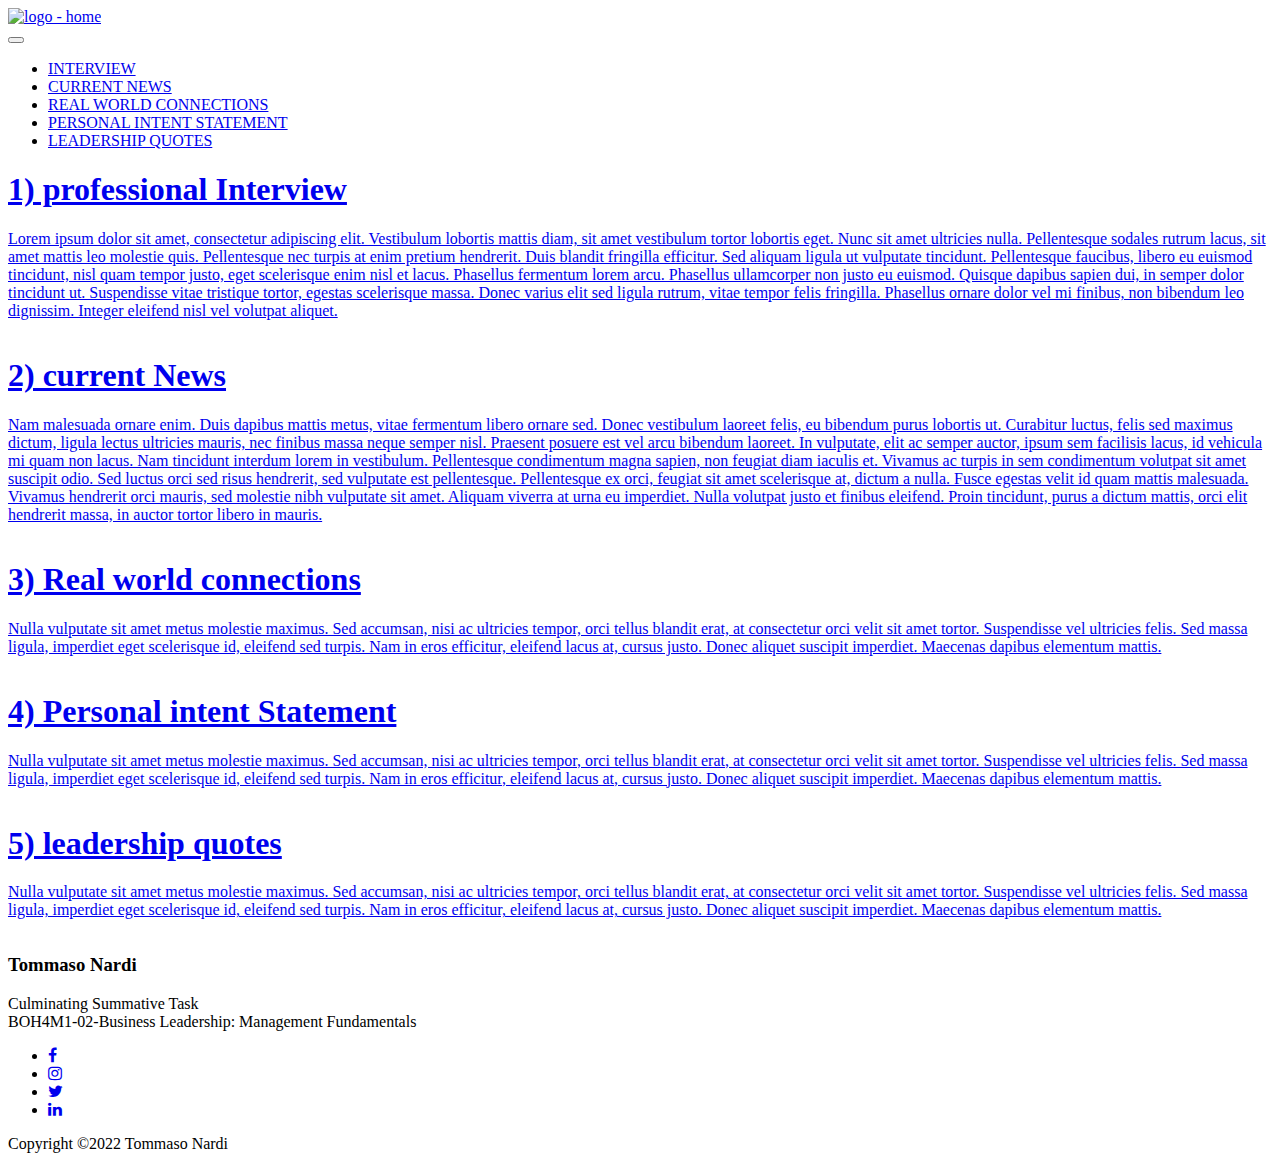
==== index.html @ a53fa081 "index upload" ====
<!DOCTYPE html>
<html lang="en">
<head>
    <meta charset="UTF-8">
    <meta http-equiv="X-UA-Compatible" content="IE=edge">
    <meta name="viewport" content="width=device-width, initial-scale=1.0">
    <title>Home Page</title>
    <link rel="stylesheet" href="/css/style.css">
    <link rel="shortcut icon" href="/favicon/favicon.ico" type="image/x-icon">
    <link rel="preconnect" href="https://fonts.googleapis.com"> 
    <link rel="preconnect" href="https://fonts.gstatic.com" crossorigin> 
    <link href="https://fonts.googleapis.com/css2?family=Koulen&display=swap" rel="stylesheet">
    <link href="https://fonts.googleapis.com/css2?family=Koulen&family=Roboto+Flex:opsz,wght@8..144,100&display=swap" rel="stylesheet">
    <link href="https://fonts.googleapis.com/css2?family=Koulen&family=Oswald:wght@300&family=Roboto+Flex:opsz,wght@8..144,100&display=swap" rel="stylesheet">
    <script src="/javascript/nav.js" defer></script>
    <link rel="stylesheet" href="https://stackpath.bootstrapcdn.com/font-awesome/4.7.0/css/font-awesome.min.css">
</head>
<body>
    <!-- Inizio NavBar -->
    <header class="primary-header navbar flex">
        <div>
            <a href="/public/index.html" class="logo">
                <img src="/img/logo.png" alt="logo - home" height="75px">
            </a>
        </div>

        <button class="mobile-nav-toggle"
        aria-controls="primary-navigation" aria-expanded="false">
            <span 
            class="sr-only">MENU</span>
        </button>

        <nav>
            <ul id="primary-navigation" data-visible="false" class="primary-navigation flex">
                <li class="active">
                    <a href="/public/pages-eng/interview.html" class="nav-links">
                        <span aria-hidden="true">INTERVIEW</span>
                    </a>
                </li>
                <li class="active">
                    <a href="/public/pages-eng/news.html" class="nav-links">
                        <span aria-hidden="true">CURRENT NEWS</span>
                    </a>
                </li>
                <li class="active">
                    <a href="/public/pages-eng/real-world-connections.html" class="nav-links">
                        <span aria-hidden="true">REAL WORLD CONNECTIONS</span>
                    </a>
                </li>
                <li class="active">
                    <a href="/public/pages-eng/personal-intent-statement.html" class="nav-links">
                        <span aria-hidden="true">PERSONAL INTENT STATEMENT</span>
                    </a>
                </li>
                <li class="active">
                    <a href="/public/pages-eng/leadership-quotes.html" class="nav-links">
                        <span aria-hidden="true">LEADERSHIP QUOTES</span>
                    </a>
                </li>
            </ul>
        </nav>
    </header>
    <!-- Fine NavBar -->
    <a href="/public/pages-eng/interview.html" class="main-link">
        <div class="page-body">
            <table class="main-table">
                <tr class="box">
                    <h1 class="title">1) professional Interview</h1>
                </tr>
                <tr>
                    <p class="paragraph">
                        Lorem ipsum dolor sit amet, consectetur adipiscing elit. Vestibulum lobortis mattis diam, sit amet vestibulum tortor lobortis eget. Nunc sit amet ultricies nulla. Pellentesque sodales rutrum lacus, sit amet mattis leo molestie quis. Pellentesque nec turpis at enim pretium hendrerit. Duis blandit fringilla efficitur. Sed aliquam ligula ut vulputate tincidunt. Pellentesque faucibus, libero eu euismod tincidunt, nisl quam tempor justo, eget scelerisque enim nisl et lacus. Phasellus fermentum lorem arcu. Phasellus ullamcorper non justo eu euismod. Quisque dapibus sapien dui, in semper dolor tincidunt ut. Suspendisse vitae tristique tortor, egestas scelerisque massa. Donec varius elit sed ligula rutrum, vitae tempor felis fringilla. Phasellus ornare dolor vel mi finibus, non bibendum leo dignissim. Integer eleifend nisl vel volutpat aliquet.
                    </p>
                </tr>
            </table>
        </div>
    </a>

    <a href="/public/pages-eng/news.html" class="main-link">
        <div class="page-body">
            <table>
                <tr class="box">
                    <h1 class="title">2) current News</h1>
                </tr>
                <tr>
                    <p class="paragraph">
                        Nam malesuada ornare enim. Duis dapibus mattis metus, vitae fermentum libero ornare sed. Donec vestibulum laoreet felis, eu bibendum purus lobortis ut. Curabitur luctus, felis sed maximus dictum, ligula lectus ultricies mauris, nec finibus massa neque semper nisl. Praesent posuere est vel arcu bibendum laoreet. In vulputate, elit ac semper auctor, ipsum sem facilisis lacus, id vehicula mi quam non lacus. Nam tincidunt interdum lorem in vestibulum. Pellentesque condimentum magna sapien, non feugiat diam iaculis et. Vivamus ac turpis in sem condimentum volutpat sit amet suscipit odio. Sed luctus orci sed risus hendrerit, sed vulputate est pellentesque. Pellentesque ex orci, feugiat sit amet scelerisque at, dictum a nulla. Fusce egestas velit id quam mattis malesuada. Vivamus hendrerit orci mauris, sed molestie nibh vulputate sit amet. Aliquam viverra at urna eu imperdiet. Nulla volutpat justo et finibus eleifend. Proin tincidunt, purus a dictum mattis, orci elit hendrerit massa, in auctor tortor libero in mauris.                </p>
                </tr>
            </table>
        </div>
    </a>

    <a href="/public/pages-eng/real-world-connections.html" class="main-link">
        <div class="page-body">
            <table>
                <tr class="box">
                    <h1 class="title">3) Real world connections</h1>
                </tr>
                <tr>
                    <p class="paragraph">
                        Nulla vulputate sit amet metus molestie maximus. Sed accumsan, nisi ac ultricies tempor, orci tellus blandit erat, at consectetur orci velit sit amet tortor. Suspendisse vel ultricies felis. Sed massa ligula, imperdiet eget scelerisque id, eleifend sed turpis. Nam in eros efficitur, eleifend lacus at, cursus justo. Donec aliquet suscipit imperdiet. Maecenas dapibus elementum mattis.            </tr>
            </table>
        </div>
    </a>

    <a href="/public/pages-eng/personal-intent-statement.html" class="main-link">
        <div class="page-body">
            <table>
                <tr class="box">
                    <h1 class="title">4) Personal intent Statement</h1>
                </tr>
                <tr>
                    <p class="paragraph">
                        Nulla vulputate sit amet metus molestie maximus. Sed accumsan, nisi ac ultricies tempor, orci tellus blandit erat, at consectetur orci velit sit amet tortor. Suspendisse vel ultricies felis. Sed massa ligula, imperdiet eget scelerisque id, eleifend sed turpis. Nam in eros efficitur, eleifend lacus at, cursus justo. Donec aliquet suscipit imperdiet. Maecenas dapibus elementum mattis.            </tr>
            </table>
        </div>
    </a>


    <a href="/public/pages-eng/leadership-quotes.html" class="main-link">
        <div class="page-body">
            <table>
                <tr class="box">
                    <h1 class="title">5) leadership quotes</h1>
                </tr>
                <tr>
                    <p class="paragraph">
                        Nulla vulputate sit amet metus molestie maximus. Sed accumsan, nisi ac ultricies tempor, orci tellus blandit erat, at consectetur orci velit sit amet tortor. Suspendisse vel ultricies felis. Sed massa ligula, imperdiet eget scelerisque id, eleifend sed turpis. Nam in eros efficitur, eleifend lacus at, cursus justo. Donec aliquet suscipit imperdiet. Maecenas dapibus elementum mattis.            </tr>
            </table>
        </div>
    </a>

    <!-- Inizio Footer -->
    <footer>
        <div class="footer-content">
            <h3>Tommaso Nardi</h3>
            <p>Culminating Summative Task <br>
            BOH4M1-02-Business Leadership: Management Fundamentals</p>
            <ul class="social">
                <li><a href="https://www.facebook.com/tommaso.nardi.583/"><i class="fa fa-facebook"></i></a></li>
                <li><a href="https://www.instagram.com/il_nardi44/"><i class="fa fa-instagram"></i></a></li>
                <li><a href="https://twitter.com/TommasoNardi3"><i class="fa fa-twitter"></i></a></li>
                <li><a href="https://www.linkedin.com/in/tommaso-nardi-0a2a28239/"><i class="fa fa-linkedin"></i></a></li>
            </ul>
        </div>
        <div class="footer-bottom">
            <p>Copyright &copy;2022 Tommaso Nardi</p>
        </div>
    </footer>
    <!-- Fine Footer -->
</body>
</html>
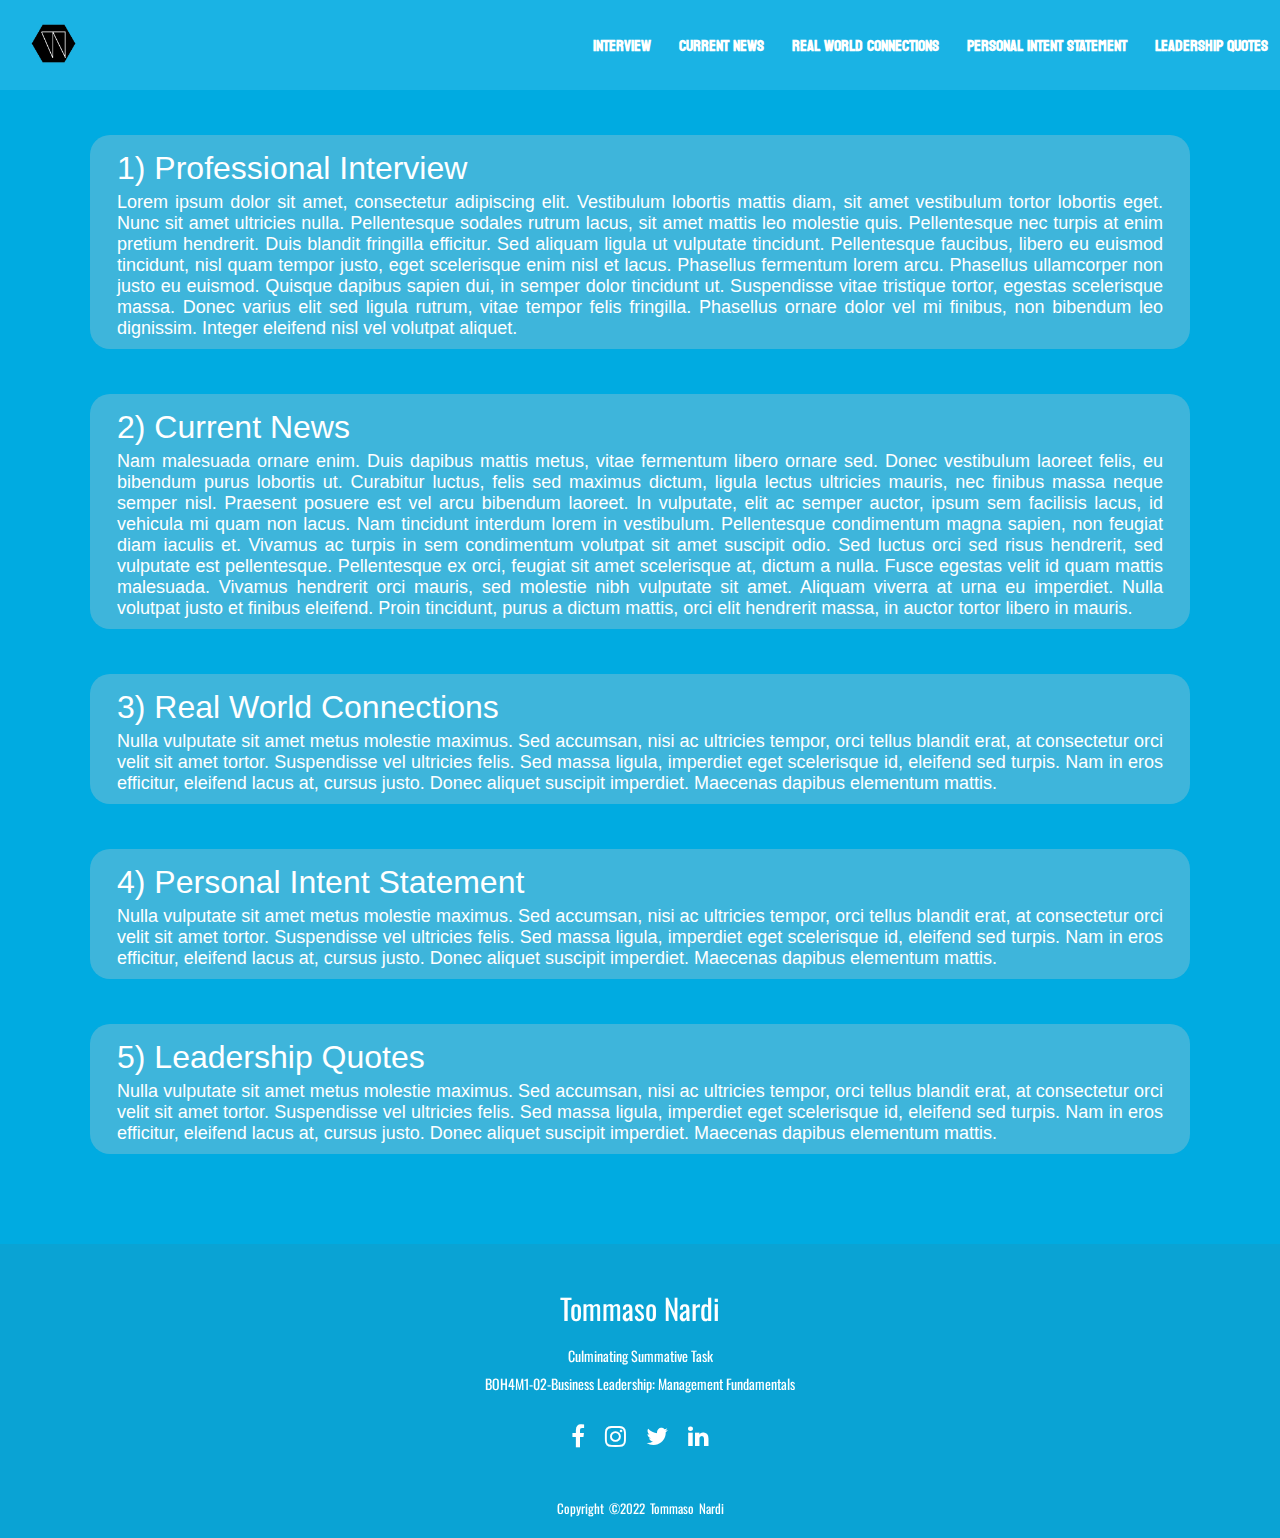
==== commit 5a19b1d8: "index modification" ====
--- a/index.html
+++ b/index.html
@@ -6,7 +6,7 @@
     <meta name="viewport" content="width=device-width, initial-scale=1.0">
     <title>Home Page</title>
     <link rel="stylesheet" href="/css/style.css">
-    <link rel="shortcut icon" href="/favicon/favicon.ico" type="image/x-icon">
+    <link rel="shortcut icon" href="/" type="image/x-icon">
     <link rel="preconnect" href="https://fonts.googleapis.com"> 
     <link rel="preconnect" href="https://fonts.gstatic.com" crossorigin> 
     <link href="https://fonts.googleapis.com/css2?family=Koulen&display=swap" rel="stylesheet">
--- a/css/style.css
+++ b/css/style.css
@@ -0,0 +1,397 @@
+*{
+    margin: 0;
+    padding: 0;
+    box-sizing: border-box;
+}
+
+@import url('https://fonts.googleapis.com/css2?family=Koulen&family=Lato:wght@700&family=Oswald:wght@300&family=Roboto+Flex:opsz,wght@8..144,100&display=swap');
+
+body{
+    font-family: 'Mochiy Pop One', sans-serif;
+    background-color: #00ABE1;
+    color: white;
+
+    overflow-x: hidden;
+
+}
+
+::selection{
+    background: #161F6D;
+}
+
+.navbar{
+    height: 10vh;
+    background: hsl(0 0% 100% / 0.1);
+    top: 0;
+}
+
+.flex{
+    display: flex;
+    gap: var(--gap, 1rem);
+}
+
+/* primary header */
+.logo{
+    margin-left: 1rem;
+    margin-right: 1rem;
+}
+
+.mobile-nav-toggle{
+    display: none;
+}
+
+.primary-header{
+    align-items: center;
+    justify-content: space-between;
+}
+
+.primary-navigation{
+    list-style: none;
+    padding: 0;
+    margin: 0;
+}
+
+.nav-links{
+    text-decoration: none;
+    color: white;
+    font-family: 'Koulen', coursive;
+    font-weight: 700;
+    margin-inline-end: 0.75em;
+}
+
+.nav-links:hover{
+    color: #161F6D;
+}
+
+@media (max-width: 55em) {
+    .primary-navigation{
+        --gap: 2em;
+
+        position: fixed;
+        z-index: 1000;
+        inset: 0 0 0 30%;
+
+        flex-direction: column;
+        padding: min(30vh, 10rem) 2em;
+
+        background-color: hsl(0 0% 80% / 0.8);
+        backdrop-filter: blur(1rem);
+        -webkit-backdrop-filter: blur(1rem);
+
+        transform: translateX(100%);
+        transition: transform 350ms ease-out;
+    }
+
+    .mobile-nav-toggle{
+        position: absolute;
+        display: block;
+        z-index: 9999;
+        background-color: transparent;
+        background: url("/img/Hamburger_icon.png");
+        background-repeat: no-repeat;
+        width: 2.5rem;
+        border: 0;
+        aspect-ratio: 1;
+        top: 1.25rem;
+        right: 2rem;
+    }
+
+    .primary-navigation[data-visible="true"]{
+        transform: translateX(0%);
+    }
+
+    .mobile-nav-toggle[aria-expanded="true"]{
+        background: url("/img/icon-close.png");
+    }
+
+    .navbar{
+        background: none;
+    }
+
+}
+
+.sr-only {
+    position: absolute;
+    width: 0px;
+    height: 0px;
+    padding: 0;
+    margin: -1px;
+    overflow: hidden;
+    clip: rect(0,0,0,0);
+    border: 0;
+}
+
+/* Body */
+
+.main-table{
+    max-width: 90%;
+}
+
+.title{
+    padding-left: 3vh;
+    padding-top: 5px;
+    text-transform: capitalize;
+    font-family: 'Lato', sans-serif;
+    font-weight: 400;
+}
+
+.page-body{
+    margin-left: 10vh;
+    margin-top: 5vh;
+    background: hsl(0 0% 80% / 0.3);
+    margin-right: 10vh;
+    border-radius: 20px;
+    padding-bottom: 10px;
+    padding-top: 10px;
+}
+
+.main-link{
+    text-decoration: none;
+    color: white;
+}
+
+.paragraph{
+    padding-left: 3vh;
+    padding-right: 3vh;
+    padding-top: 5px;
+    text-align: justify;
+    font-weight: 400;
+    font-size: 18px;
+    font-family: 'Lato', sans-serif;
+}
+
+.title-interview{
+    padding-left: 3vh;
+    padding-top: 5px;
+    text-transform: none;
+    font-family: 'Lato', sans-serif;
+    font-weight: 400;
+}
+
+.video{
+    padding-left: 3vh;
+    padding-right: 3vh;
+    padding-top: 5px;
+    text-align: center;
+    font-weight: 400;
+    font-size: 18px;
+}
+
+.news-immage{
+    padding-left: 3vh;
+    padding-right: 3vh;
+    padding-top: 5px;
+    text-align: center;
+    font-weight: 400;
+    font-size: 18px;
+}
+
+.quote{
+    padding-left: 3vh;
+    padding-right: 3vh;
+    font-size: 30px;
+    padding-top: 5px;
+    text-align: center;
+}
+
+.signature{
+    text-align: center;
+    font-size: 20px;
+}
+
+.button-container{
+    padding-left: 3vh;
+}
+
+.buttons{
+    background-color: #00ABE1;
+    border: none;
+    text-align: center;
+    text-decoration: none;
+    display: inline-block;
+    font-size: 16px;
+    margin: 10px;
+    padding: 14px 40px;
+    border: black 1px solid;
+}
+
+.buttons-text{
+    text-decoration: none;
+    color: white;
+}
+
+.bottoni{
+    display: flex;
+    justify-content: center;
+
+}
+
+@media (max-width: 55em){
+    .paragraph{
+        padding-left: 3vh;
+        padding-right: 3vh;
+        padding-top: 5px;
+        text-align: left;
+        font-weight: 400;
+        font-size: 18px;
+    }
+
+    .main-table{
+        max-width: 99%;
+    }
+
+    .page-body{
+        margin-left: 1vh;
+        margin-top: 5vh;
+        background: hsl(0 0% 80% / 0.3);
+        margin-right: 1vh;
+        border-radius: 20px;
+        padding-bottom: 10px;
+        padding-top: 10px;
+    }
+
+    .video{
+        padding-left: 1vh;
+        padding-right: 1vh;
+        padding-top: 5px;
+        text-align: center;
+        font-weight: 400;
+        font-size: 18px;
+        max-width: 100%;
+    }
+
+    .news-immage{
+        padding-left: 1vh;
+        padding-right: 1vh;
+        padding-top: 5px;
+        text-align: center;
+        font-weight: 400;
+        font-size: 18px;
+        max-width: 100%;
+    }
+
+    .title{
+        padding-left: 3vh;
+        padding-right: 3vh;
+        padding-top: 5px;
+        text-transform: capitalize;
+        font-family: 'Lato', sans-serif;
+        font-weight: 400;
+    }
+}
+
+/* Body end */
+
+/* footer */
+
+footer{
+    position: relative;
+    margin-top: 10vh;
+    bottom: 0;
+    background-color: hsl(0 0% 40% / 0.1);
+    backdrop-filter: blur(1rem);
+    height: auto;
+    width: 100vw;
+    font-family: 'Oswald', sans-serif;
+    padding-top: 40px;
+    color: white;
+}
+
+.footer-content{
+    display: flex;
+    align-items: center;
+    justify-content: center;
+    flex-direction: column;
+    text-align: center;
+}
+
+.footer-content h3{
+    font-size: 1.8rem;
+    font-weight: 400;
+    text-transform: capitalize;
+    line-height: 3rem;
+}
+
+.footer-content p{
+    max-width: 500px;
+    margin: 10px auto;
+    line-height: 28px;
+    font-size: 14px;
+}
+
+.social{
+    list-style: none;
+    display: flex;
+    align-items: center;
+    justify-content: center;
+    margin: 1rem 0 3rem 0;
+}
+
+.social li{
+    margin: 0 10px;
+}
+
+.social a{
+    text-decoration: none;
+    color: white;
+}
+
+.social a i{
+    font-size: 1.5rem;
+    transition: color 1s ease;
+}
+
+.social a:hover i{
+    color: #161F6D;
+}
+
+.footer-bottom{
+    width: 100vw;
+    padding-bottom: 20px;
+    text-align: center;
+}
+
+.footer-bottom p{
+    font-size: 13px;
+    word-spacing: 2px;
+    text-transform: capitalize;
+}
+
+/* footer end */
+
+/* Dark mode */
+@media screen and (prefers-color-scheme: dark) {
+
+    body{
+        font-family: 'Mochiy Pop One', sans-serif;
+        background-color: #161F6D;
+        color: white;
+    
+        overflow-x: hidden;
+    
+    }
+
+    .nav-links:hover{
+        color: #00ABE1;
+    }
+
+    ::selection{
+        background: #00ABE1;
+    }
+
+    .social a:hover i{
+        color: #00ABE1;
+    }
+
+    .buttons{
+        background-color: #161F6D;
+        border: none;
+        text-align: center;
+        text-decoration: none;
+        display: inline-block;
+        font-size: 16px;
+        margin: 10px;
+        padding: 14px 40px;
+        border: black 1px solid;
+    }
+}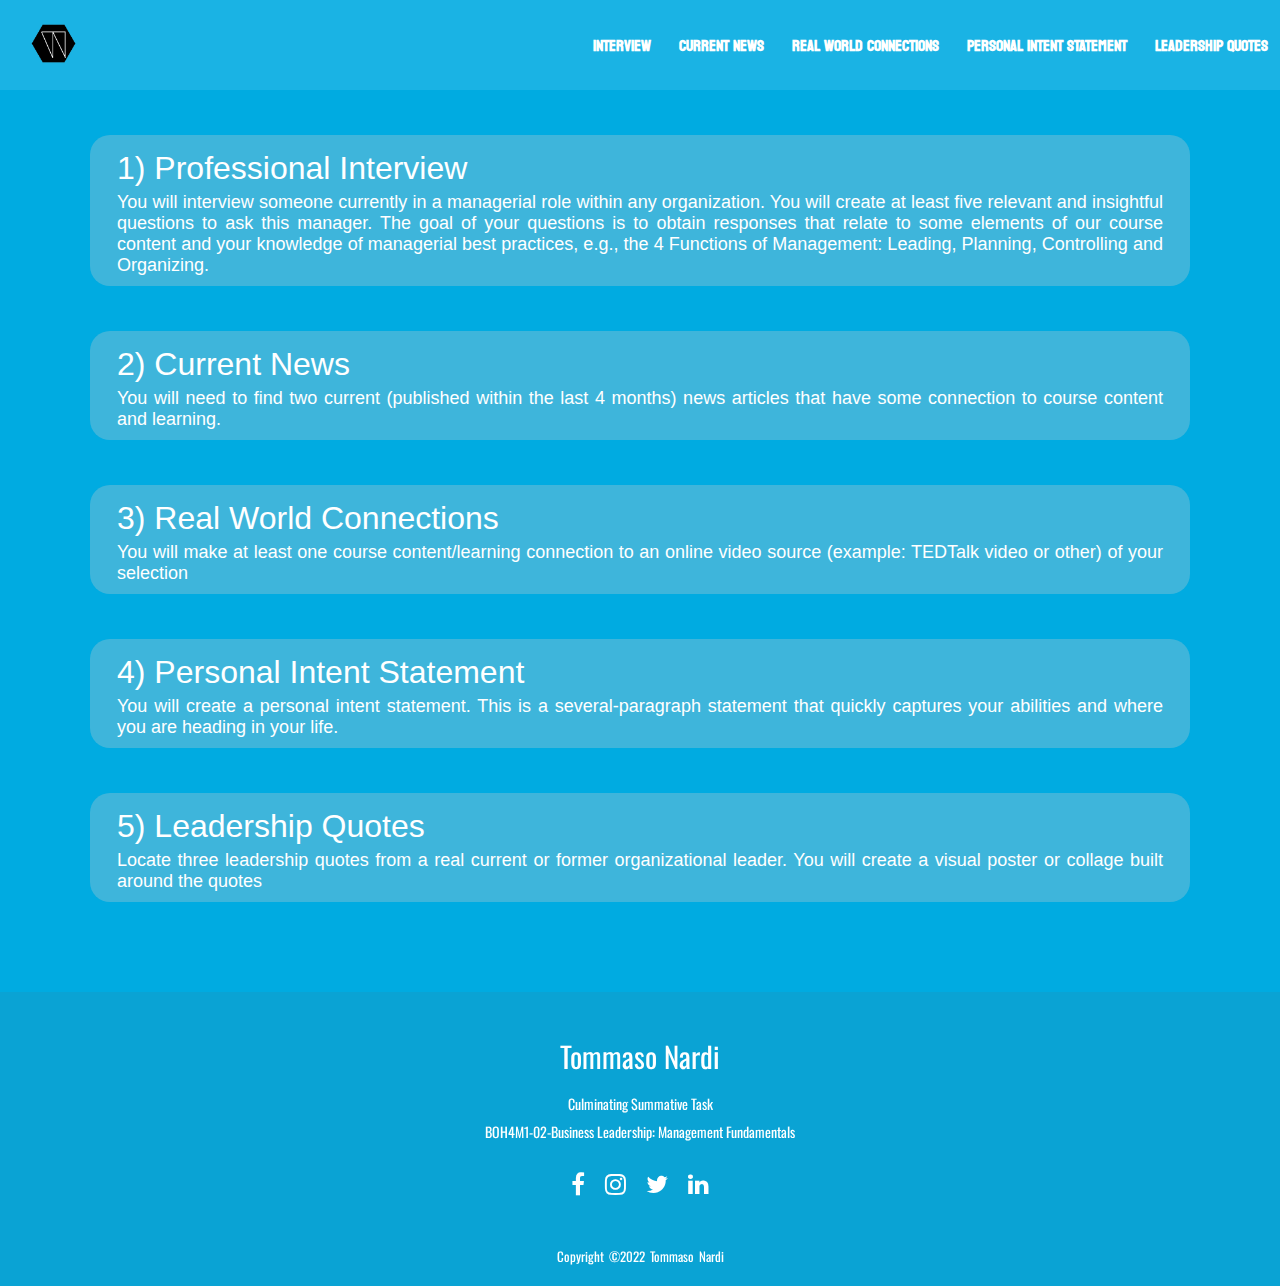
==== commit 0af7fc5b: "Update index.html" ====
--- a/index.html
+++ b/index.html
@@ -6,7 +6,7 @@
     <meta name="viewport" content="width=device-width, initial-scale=1.0">
     <title>Home Page</title>
     <link rel="stylesheet" href="/css/style.css">
-    <link rel="shortcut icon" href="/" type="image/x-icon">
+    <link rel="shortcut icon" href="/favicon/favicon.ico" type="image/x-icon">
     <link rel="preconnect" href="https://fonts.googleapis.com"> 
     <link rel="preconnect" href="https://fonts.gstatic.com" crossorigin> 
     <link href="https://fonts.googleapis.com/css2?family=Koulen&display=swap" rel="stylesheet">
@@ -19,7 +19,7 @@
     <!-- Inizio NavBar -->
     <header class="primary-header navbar flex">
         <div>
-            <a href="/public/index.html" class="logo">
+            <a href="/index.html" class="logo">
                 <img src="/img/logo.png" alt="logo - home" height="75px">
             </a>
         </div>
@@ -33,27 +33,27 @@
         <nav>
             <ul id="primary-navigation" data-visible="false" class="primary-navigation flex">
                 <li class="active">
-                    <a href="/public/pages-eng/interview.html" class="nav-links">
+                    <a href="/pages-eng/interview.html" class="nav-links">
                         <span aria-hidden="true">INTERVIEW</span>
                     </a>
                 </li>
                 <li class="active">
-                    <a href="/public/pages-eng/news.html" class="nav-links">
+                    <a href="/pages-eng/news.html" class="nav-links">
                         <span aria-hidden="true">CURRENT NEWS</span>
                     </a>
                 </li>
                 <li class="active">
-                    <a href="/public/pages-eng/real-world-connections.html" class="nav-links">
+                    <a href="/pages-eng/real-world-connections.html" class="nav-links">
                         <span aria-hidden="true">REAL WORLD CONNECTIONS</span>
                     </a>
                 </li>
                 <li class="active">
-                    <a href="/public/pages-eng/personal-intent-statement.html" class="nav-links">
+                    <a href="/pages-eng/personal-intent-statement.html" class="nav-links">
                         <span aria-hidden="true">PERSONAL INTENT STATEMENT</span>
                     </a>
                 </li>
                 <li class="active">
-                    <a href="/public/pages-eng/leadership-quotes.html" class="nav-links">
+                    <a href="/pages-eng/leadership-quotes.html" class="nav-links">
                         <span aria-hidden="true">LEADERSHIP QUOTES</span>
                     </a>
                 </li>
@@ -61,7 +61,7 @@
         </nav>
     </header>
     <!-- Fine NavBar -->
-    <a href="/public/pages-eng/interview.html" class="main-link">
+    <a href="/pages-eng/interview.html" class="main-link">
         <div class="page-body">
             <table class="main-table">
                 <tr class="box">
@@ -69,14 +69,14 @@
                 </tr>
                 <tr>
                     <p class="paragraph">
-                        Lorem ipsum dolor sit amet, consectetur adipiscing elit. Vestibulum lobortis mattis diam, sit amet vestibulum tortor lobortis eget. Nunc sit amet ultricies nulla. Pellentesque sodales rutrum lacus, sit amet mattis leo molestie quis. Pellentesque nec turpis at enim pretium hendrerit. Duis blandit fringilla efficitur. Sed aliquam ligula ut vulputate tincidunt. Pellentesque faucibus, libero eu euismod tincidunt, nisl quam tempor justo, eget scelerisque enim nisl et lacus. Phasellus fermentum lorem arcu. Phasellus ullamcorper non justo eu euismod. Quisque dapibus sapien dui, in semper dolor tincidunt ut. Suspendisse vitae tristique tortor, egestas scelerisque massa. Donec varius elit sed ligula rutrum, vitae tempor felis fringilla. Phasellus ornare dolor vel mi finibus, non bibendum leo dignissim. Integer eleifend nisl vel volutpat aliquet.
+                        You will interview someone currently in a managerial role within any organization. You will create at least five relevant and insightful questions to ask this manager. The goal of your questions is to obtain responses that relate to some elements of our course content and your knowledge of managerial best practices, e.g., the 4 Functions of Management: Leading, Planning, Controlling and Organizing.
                     </p>
                 </tr>
             </table>
         </div>
     </a>
 
-    <a href="/public/pages-eng/news.html" class="main-link">
+    <a href="/pages-eng/news.html" class="main-link">
         <div class="page-body">
             <table>
                 <tr class="box">
@@ -84,13 +84,14 @@
                 </tr>
                 <tr>
                     <p class="paragraph">
-                        Nam malesuada ornare enim. Duis dapibus mattis metus, vitae fermentum libero ornare sed. Donec vestibulum laoreet felis, eu bibendum purus lobortis ut. Curabitur luctus, felis sed maximus dictum, ligula lectus ultricies mauris, nec finibus massa neque semper nisl. Praesent posuere est vel arcu bibendum laoreet. In vulputate, elit ac semper auctor, ipsum sem facilisis lacus, id vehicula mi quam non lacus. Nam tincidunt interdum lorem in vestibulum. Pellentesque condimentum magna sapien, non feugiat diam iaculis et. Vivamus ac turpis in sem condimentum volutpat sit amet suscipit odio. Sed luctus orci sed risus hendrerit, sed vulputate est pellentesque. Pellentesque ex orci, feugiat sit amet scelerisque at, dictum a nulla. Fusce egestas velit id quam mattis malesuada. Vivamus hendrerit orci mauris, sed molestie nibh vulputate sit amet. Aliquam viverra at urna eu imperdiet. Nulla volutpat justo et finibus eleifend. Proin tincidunt, purus a dictum mattis, orci elit hendrerit massa, in auctor tortor libero in mauris.                </p>
-                </tr>
+                        You will need to find two current (published within the last 4 months) news articles that have some connection to course content and learning.
+                    </p>
+                    </tr>
             </table>
         </div>
     </a>
 
-    <a href="/public/pages-eng/real-world-connections.html" class="main-link">
+    <a href="/pages-eng/real-world-connections.html" class="main-link">
         <div class="page-body">
             <table>
                 <tr class="box">
@@ -98,12 +99,14 @@
                 </tr>
                 <tr>
                     <p class="paragraph">
-                        Nulla vulputate sit amet metus molestie maximus. Sed accumsan, nisi ac ultricies tempor, orci tellus blandit erat, at consectetur orci velit sit amet tortor. Suspendisse vel ultricies felis. Sed massa ligula, imperdiet eget scelerisque id, eleifend sed turpis. Nam in eros efficitur, eleifend lacus at, cursus justo. Donec aliquet suscipit imperdiet. Maecenas dapibus elementum mattis.            </tr>
+                        You will make at least one course content/learning connection to an online video source (example: TEDTalk video or other) of your selection
+                    </p>
+                </tr>
             </table>
         </div>
     </a>
 
-    <a href="/public/pages-eng/personal-intent-statement.html" class="main-link">
+    <a href="/pages-eng/personal-intent-statement.html" class="main-link">
         <div class="page-body">
             <table>
                 <tr class="box">
@@ -111,13 +114,15 @@
                 </tr>
                 <tr>
                     <p class="paragraph">
-                        Nulla vulputate sit amet metus molestie maximus. Sed accumsan, nisi ac ultricies tempor, orci tellus blandit erat, at consectetur orci velit sit amet tortor. Suspendisse vel ultricies felis. Sed massa ligula, imperdiet eget scelerisque id, eleifend sed turpis. Nam in eros efficitur, eleifend lacus at, cursus justo. Donec aliquet suscipit imperdiet. Maecenas dapibus elementum mattis.            </tr>
+                        You will create a personal intent statement. This is a several-paragraph statement that quickly captures your abilities and where you are heading in your life.
+                    </p>
+                </tr>
             </table>
         </div>
     </a>
 
 
-    <a href="/public/pages-eng/leadership-quotes.html" class="main-link">
+    <a href="/pages-eng/leadership-quotes.html" class="main-link">
         <div class="page-body">
             <table>
                 <tr class="box">
@@ -125,7 +130,9 @@
                 </tr>
                 <tr>
                     <p class="paragraph">
-                        Nulla vulputate sit amet metus molestie maximus. Sed accumsan, nisi ac ultricies tempor, orci tellus blandit erat, at consectetur orci velit sit amet tortor. Suspendisse vel ultricies felis. Sed massa ligula, imperdiet eget scelerisque id, eleifend sed turpis. Nam in eros efficitur, eleifend lacus at, cursus justo. Donec aliquet suscipit imperdiet. Maecenas dapibus elementum mattis.            </tr>
+                        Locate three leadership quotes from a real current or former organizational leader.   You will create a visual poster or collage built around the quotes
+                    </p>
+                </tr>
             </table>
         </div>
     </a>
@@ -149,4 +156,4 @@
     </footer>
     <!-- Fine Footer -->
 </body>
-</html>+</html> --- a/css/style.css
+++ b/css/style.css
@@ -213,6 +213,8 @@
     margin: 10px;
     padding: 14px 40px;
     border: black 1px solid;
+    color: white;
+    cursor: pointer;
 }
 
 .buttons-text{
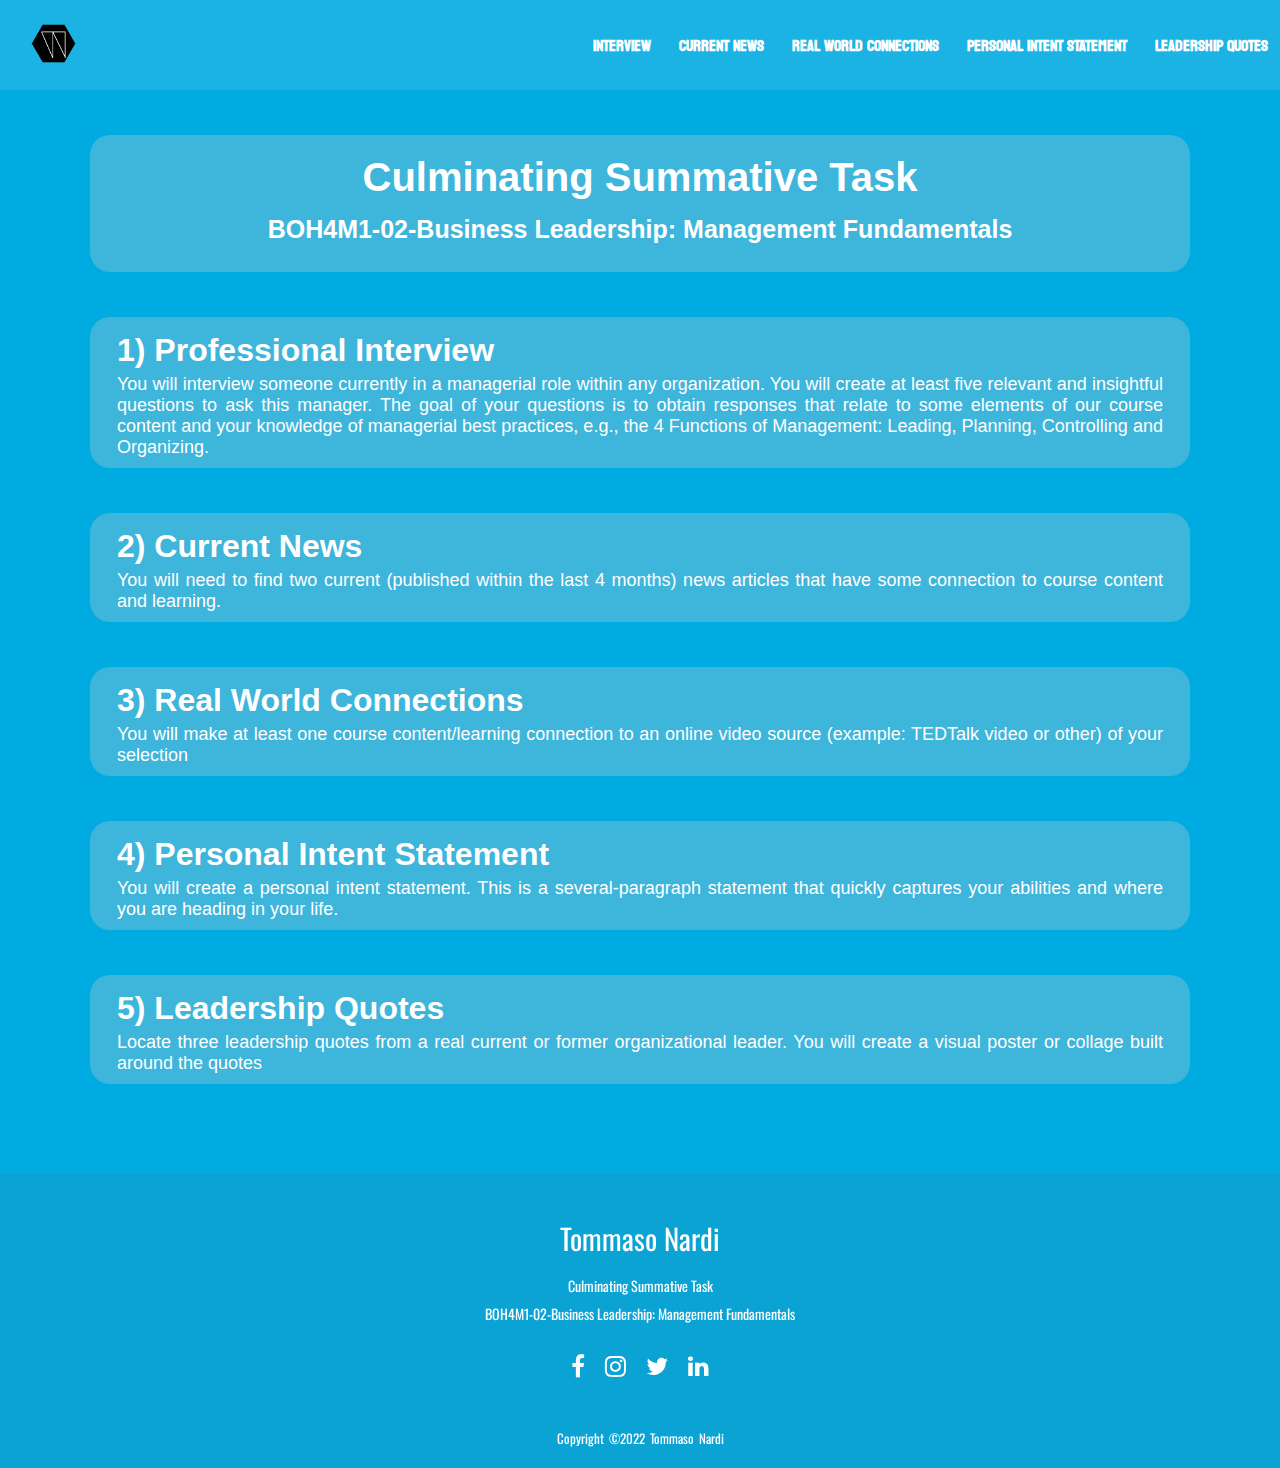
==== commit ebcb904b: "Index Title added" ====
--- a/index.html
+++ b/index.html
@@ -61,6 +61,15 @@
         </nav>
     </header>
     <!-- Fine NavBar -->
+
+    <div class="page-body">
+        <tr class="box">
+            <h1 class="page-title">Culminating Summative Task</h1>
+            <h2 class="page-subtitle">BOH4M1-02-Business Leadership: Management Fundamentals</h2>
+        </tr>
+        <br>
+    </div>
+
     <a href="/pages-eng/interview.html" class="main-link">
         <div class="page-body">
             <table class="main-table">
@@ -75,7 +84,7 @@
             </table>
         </div>
     </a>
-
+    
     <a href="/pages-eng/news.html" class="main-link">
         <div class="page-body">
             <table>
--- a/css/style.css
+++ b/css/style.css
@@ -132,7 +132,7 @@
     padding-top: 5px;
     text-transform: capitalize;
     font-family: 'Lato', sans-serif;
-    font-weight: 400;
+    font-weight: bold;
 }
 
 .page-body{
@@ -160,12 +160,22 @@
     font-family: 'Lato', sans-serif;
 }
 
+.question{
+    padding-left: 3vh;
+    padding-right: 3vh;
+    padding-top: 5px;
+    font-weight: 400;
+    font-size: 21px;
+    font-family: 'Lato', sans-serif;
+    font-weight: bold;
+}
+
 .title-interview{
     padding-left: 3vh;
     padding-top: 5px;
     text-transform: none;
     font-family: 'Lato', sans-serif;
-    font-weight: 400;
+    font-weight: bold;
 }
 
 .video{
@@ -197,10 +207,16 @@
 .signature{
     text-align: center;
     font-size: 20px;
+    font-family: 'Times New Roman', Times, serif;
+    font-style: italic;
 }
 
 .button-container{
     padding-left: 3vh;
+}
+
+.interparagraph{
+    font-size: 18px;
 }
 
 .buttons{
@@ -210,7 +226,6 @@
     text-decoration: none;
     display: inline-block;
     font-size: 16px;
-    margin: 10px;
     padding: 14px 40px;
     border: black 1px solid;
     color: white;
@@ -225,7 +240,40 @@
 .bottoni{
     display: flex;
     justify-content: center;
-
+}
+
+.image{
+    display:block;
+    margin:0px auto;
+    text-align:center;
+}
+
+q{
+    font-family: 'Times New Roman', Times, serif;
+    font-style: italic;
+}
+
+cite{
+    font-family: 'Times New Roman', Times, serif;
+    font-style: italic;
+}
+
+.link-paragraph{
+    color: #161F6D;
+}
+
+.page-title{
+    font-size: 40px;
+    font-weight: bold;
+    text-align: center;
+    padding: 10px;
+}
+
+.page-subtitle{
+    font-size: 25px;
+    font-weight: bold;
+    text-align: center;
+    padding-top: 5px;
 }
 
 @media (max-width: 55em){
@@ -279,6 +327,10 @@
         text-transform: capitalize;
         font-family: 'Lato', sans-serif;
         font-weight: 400;
+    }
+
+    .image{
+        width: auto;
     }
 }
 
@@ -396,4 +448,9 @@
         padding: 14px 40px;
         border: black 1px solid;
     }
+
+    .link-paragraph{
+        color: #00ABE1;
+    }
+
 }